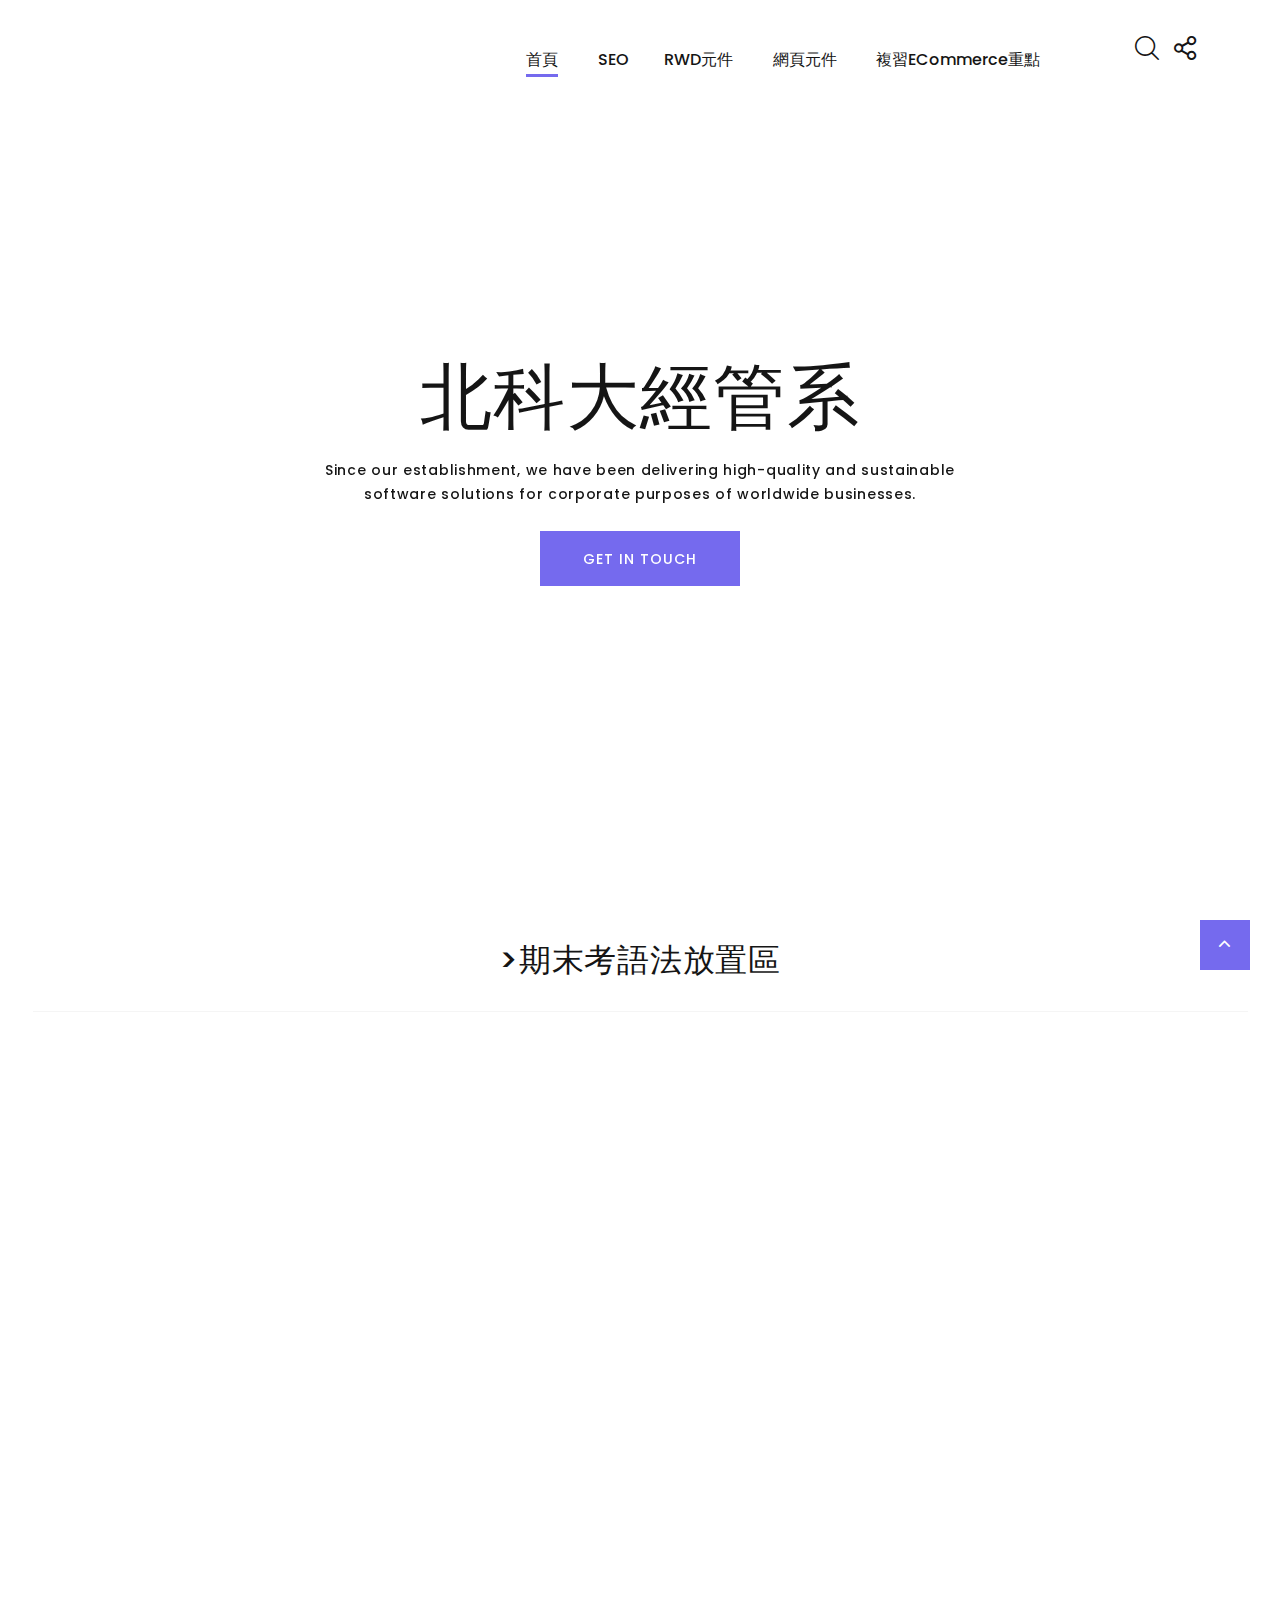
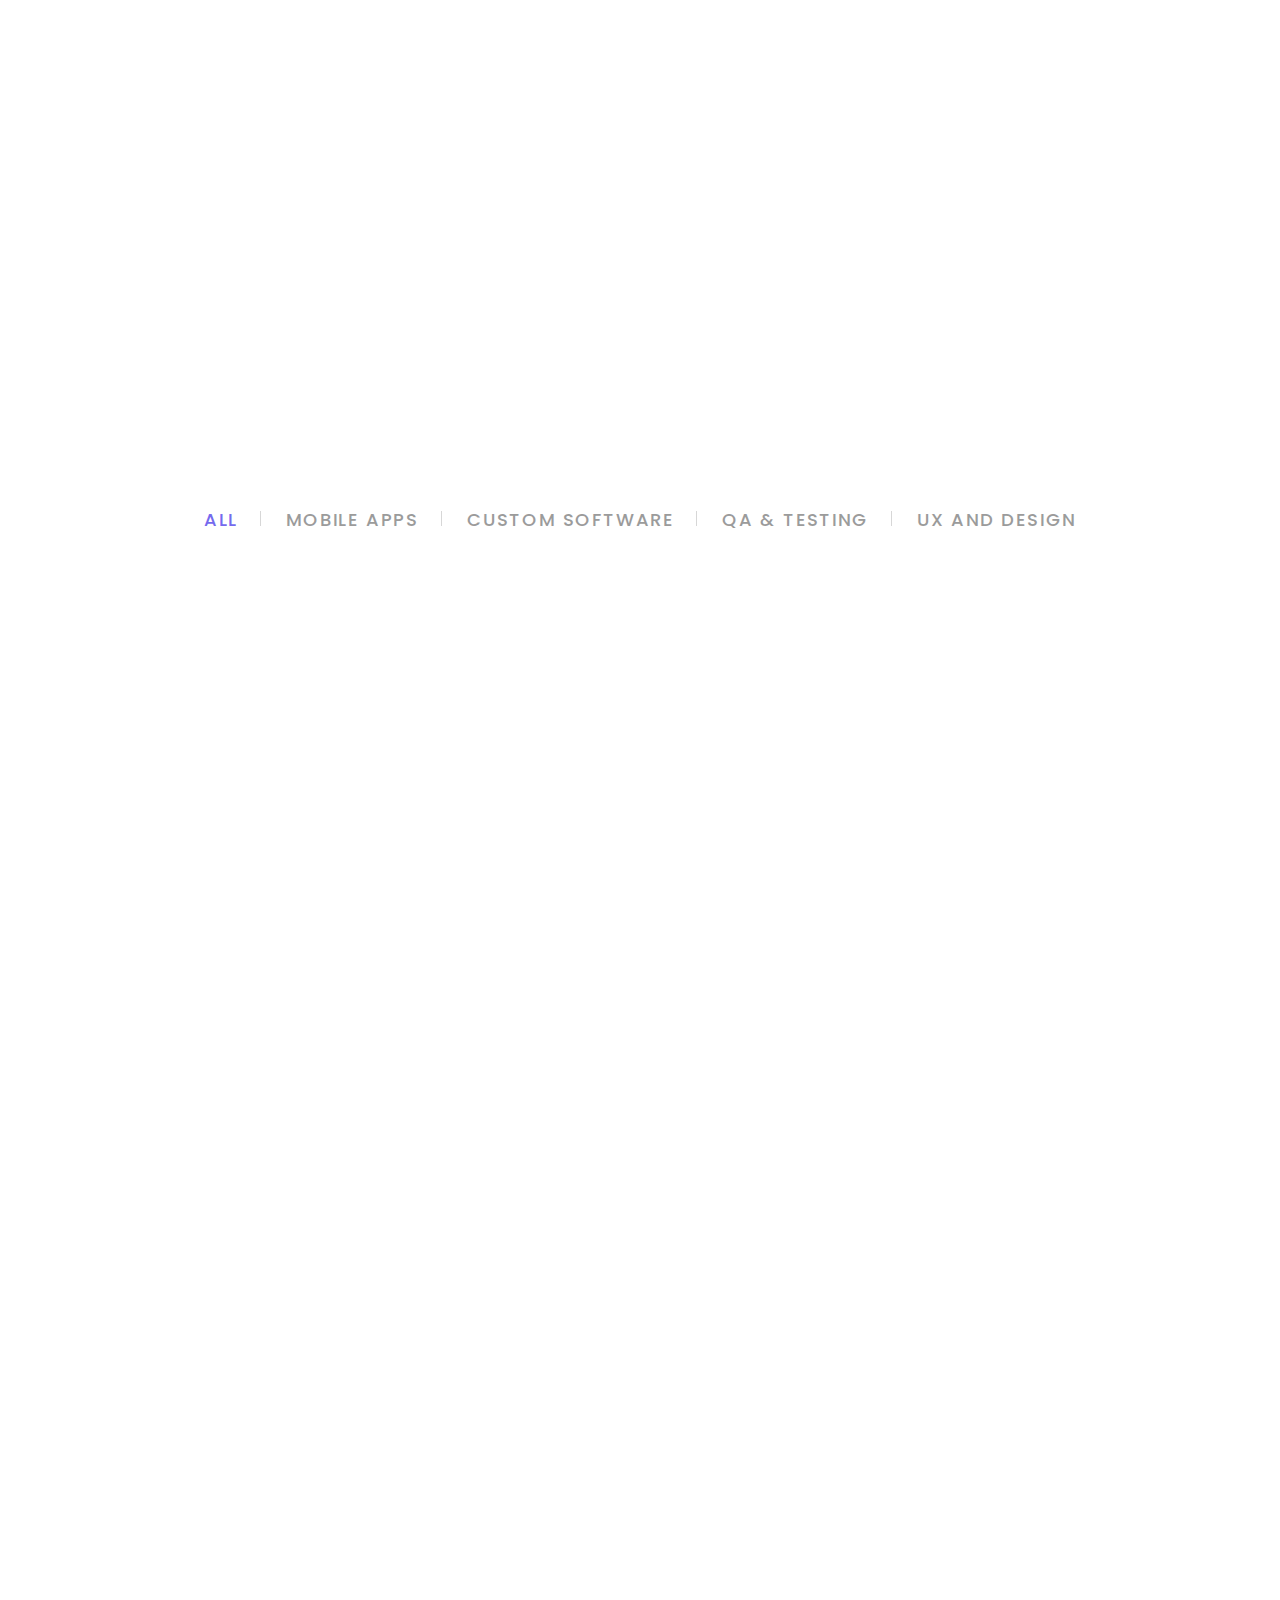
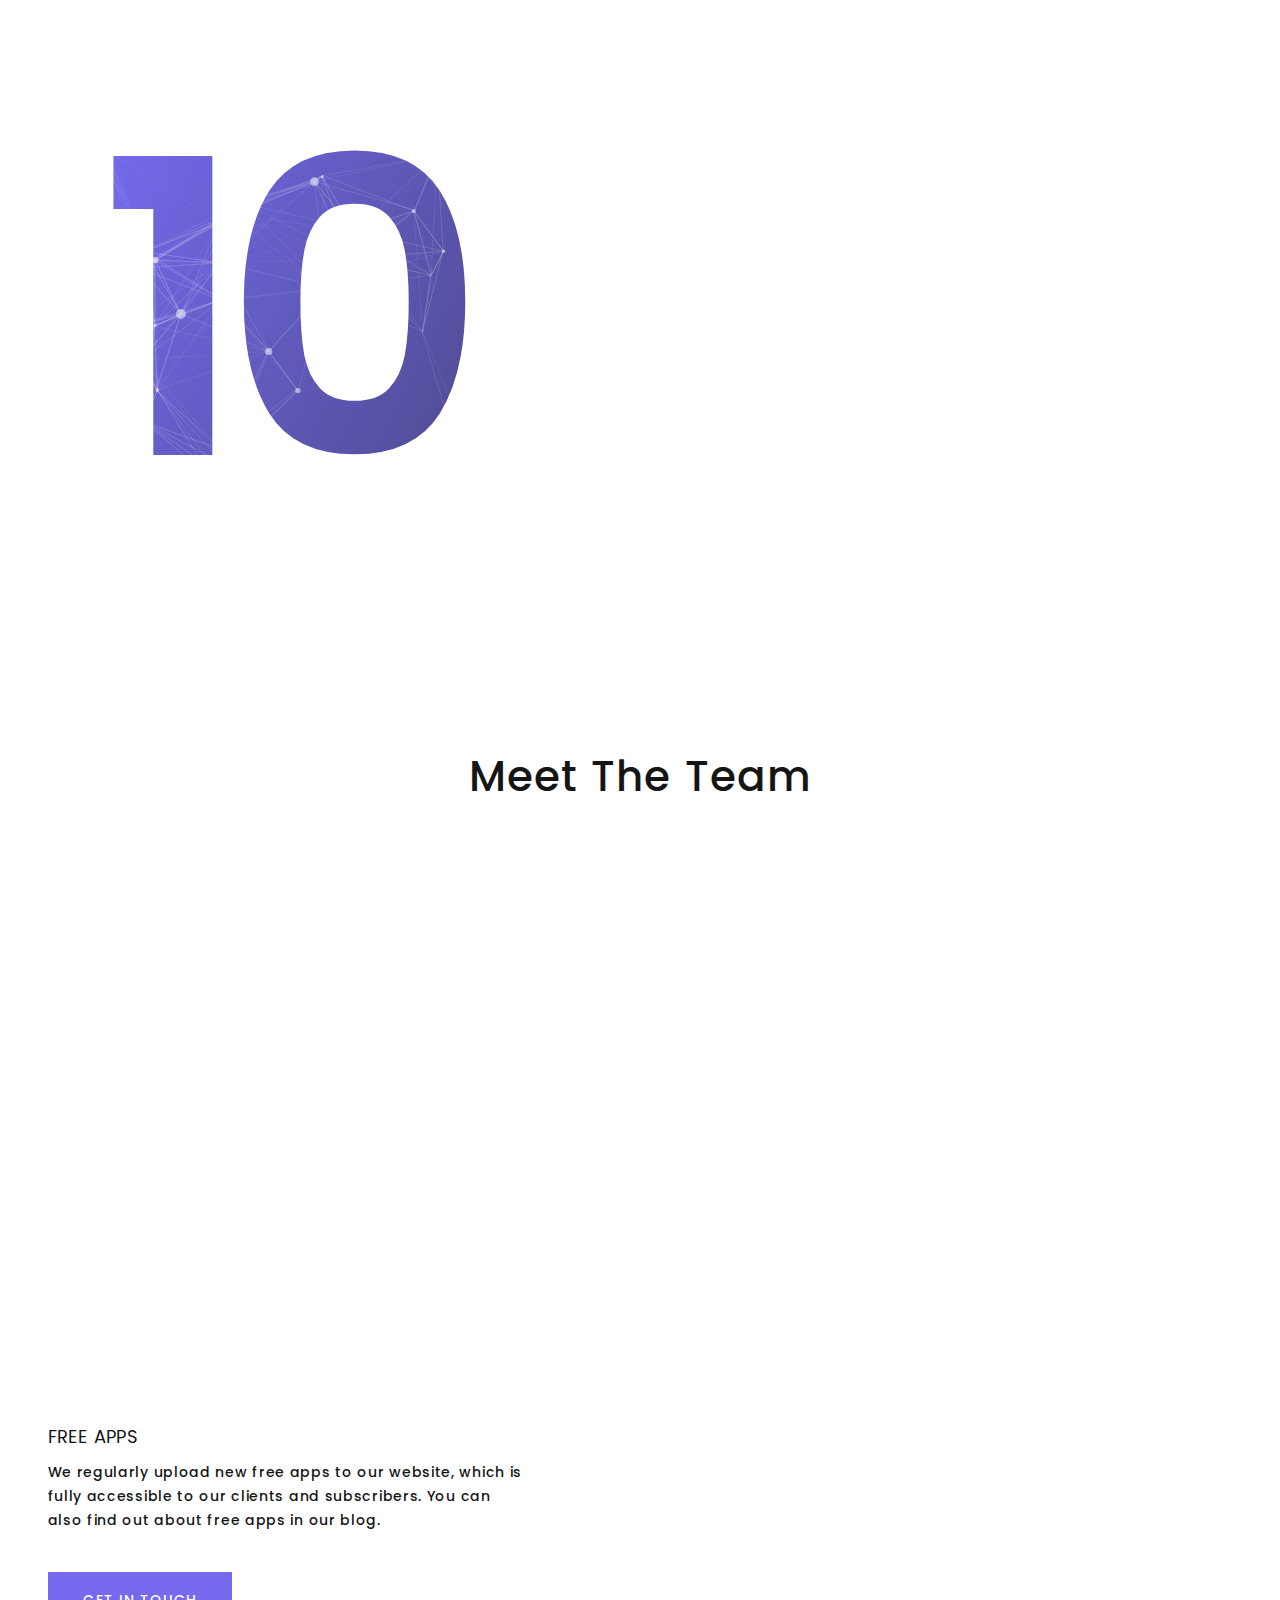
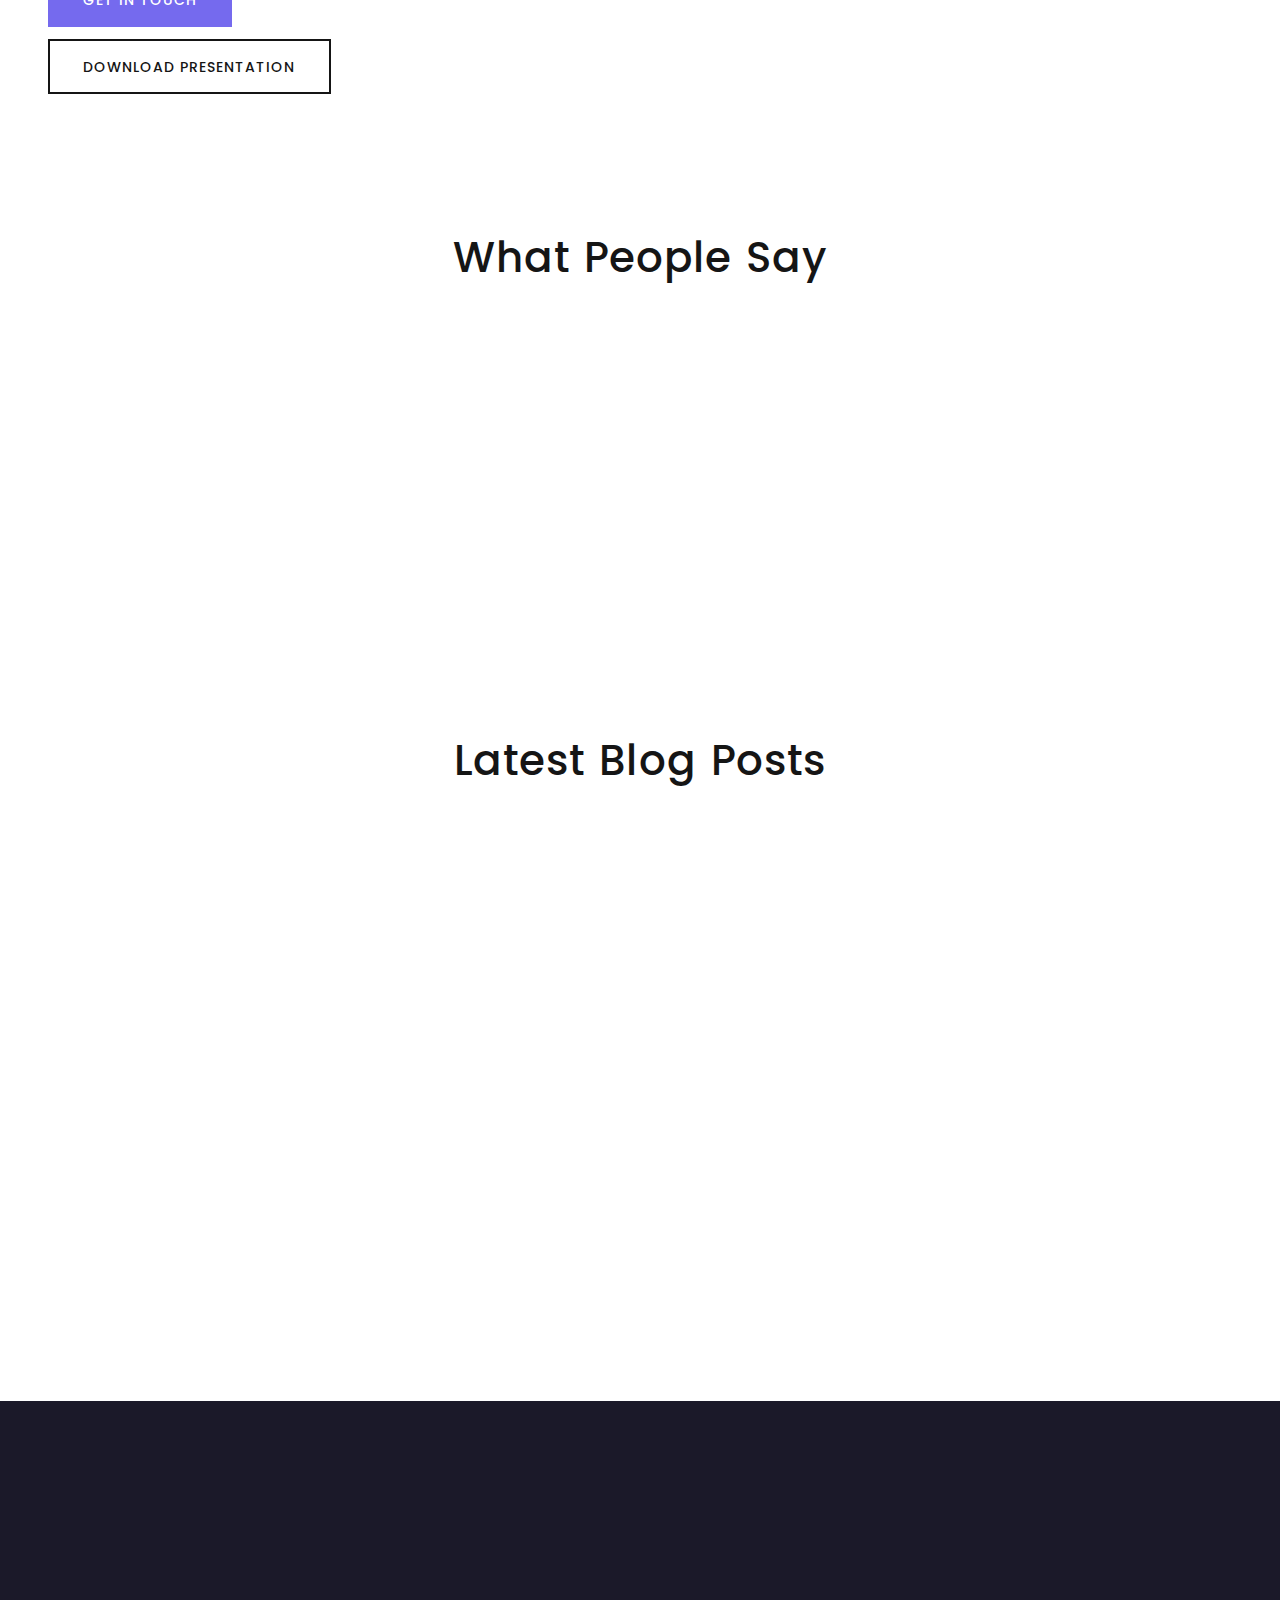
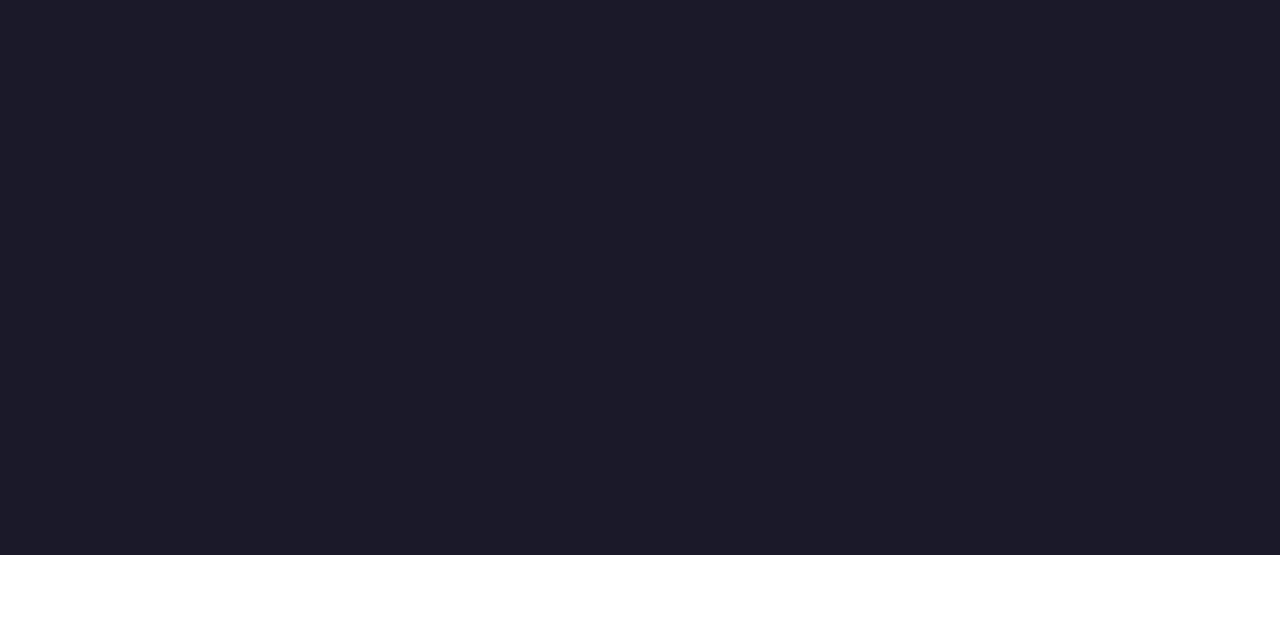
==== index.html @ 4b0f6bb1 "Add files via upload" ====
<!DOCTYPE html>
<html class="wide wow-animation" lang="en">
  <head>
    <title>111570015吳齊恩期末作業
    </title>
    <meta name="format-detection" content="telephone=no">
    <meta name="viewport" content="width=device-width, height=device-height, initial-scale=1.0, maximum-scale=1.0, user-scalable=0">
    <meta http-equiv="X-UA-Compatible" content="IE=edge">
    <meta charset="utf-8">
    <link rel="icon" href="images/favicon.ico" type="image/x-icon">
    <!-- Stylesheets-->
    <link rel="stylesheet" type="text/css" href="https://fonts.googleapis.com/css?family=Poppins:400,500,600%7CTeko:300,400,500%7CMaven+Pro:500">
    <link rel="stylesheet" href="css/bootstrap.css">
    <link rel="stylesheet" href="css/fonts.css">
    <link rel="stylesheet" href="css/style.css">
  </head>
  <body>
    <div class="preloader">
      <div class="preloader-body">
        <div class="cssload-container">
          <div class="cssload-speeding-wheel"></div>
        </div>
      </div>
    </div>
    <div class="page">
      <!-- Page Header-->
      <header class="section page-header">
        <!-- RD Navbar-->
        <div class="rd-navbar-wrap">
          <nav class="rd-navbar rd-navbar-classic" data-layout="rd-navbar-fixed" data-sm-layout="rd-navbar-fixed" data-md-layout="rd-navbar-fixed" data-md-device-layout="rd-navbar-fixed" data-lg-layout="rd-navbar-static" data-lg-device-layout="rd-navbar-fixed" data-xl-layout="rd-navbar-static" data-xl-device-layout="rd-navbar-static" data-xxl-layout="rd-navbar-static" data-xxl-device-layout="rd-navbar-static" data-lg-stick-up-offset="46px" data-xl-stick-up-offset="46px" data-xxl-stick-up-offset="46px" data-lg-stick-up="true" data-xl-stick-up="true" data-xxl-stick-up="true">
            <div class="rd-navbar-main-outer">
              <div class="rd-navbar-main">
                <!-- RD Navbar Panel-->
                <div class="rd-navbar-panel">
                  <!-- RD Navbar Toggle-->
                  <button class="rd-navbar-toggle" data-rd-navbar-toggle=".rd-navbar-nav-wrap"><span></span></button>
                  <!-- RD Navbar Brand-->
                  <div class="rd-navbar-brand"><a class="brand" href="index.html"><img src="images/logo-default-191x52.png" alt="" width="191" height="52"/></a></div>
                </div>
                <div class="rd-navbar-main-element">
                  <div class="rd-navbar-nav-wrap">
                    <!-- RD Navbar Search-->
                    <div class="rd-navbar-search">
                      <button class="rd-navbar-search-toggle" data-rd-navbar-toggle=".rd-navbar-search"><span></span></button>
                      <form class="rd-search" action="search-results.html" data-search-live="rd-search-results-live" method="GET">
                        <div class="form-wrap">
                          <label class="form-label" for="rd-navbar-search-form-input">Search...</label>
                          <input class="rd-navbar-search-form-input form-input" id="rd-navbar-search-form-input" type="text" name="s" autocomplete="off"/>
                          <div class="rd-search-results-live" id="rd-search-results-live"></div>
                        </div>
                        <button class="rd-search-form-submit fl-bigmug-line-search74" type="submit"></button>
                      </form>
                    </div>
                    <!-- RD Navbar Share-->
                    <div class="rd-navbar-share">
                      <div class="rd-navbar-share-icon fl-bigmug-line-share27" data-rd-navbar-toggle=".rd-navbar-share-list"></div>
                      <ul class="list-inline rd-navbar-share-list">
                        <li class="rd-navbar-share-list-item"><a class="icon fa fa-facebook" href="#"></a></li>
                        <li class="rd-navbar-share-list-item"><a class="icon fa fa-twitter" href="#"></a></li>
                        <li class="rd-navbar-share-list-item"><a class="icon fa fa-google-plus" href="#"></a></li>
                        <li class="rd-navbar-share-list-item"><a class="icon fa fa-instagram" href="#"></a></li>
                      </ul>
                    </div>
                    <!-- RD Navbar Nav-->
                    <ul class="rd-navbar-nav">
                      <li class="rd-nav-item active"><a class="rd-nav-link" href="index.html"></a>
                      </li>
                      <ul class="rd-navbar-nav">
                        <li class="rd-nav-item active"><a class="rd-nav-link" href="index.html">首頁</a>
                        </li>
                        <li class="rd-nav-item"><a class="rd-nav-link" href="a9.html">SEO</a>
                          <!-- RD Navbar Dropdown-->
                          <ul class="rd-menu rd-navbar-dropdown">
                            <li class="rd-dropdown-item"><a class="rd-dropdown-link" href="a1.html">第1題（原始文案）</a></li>
                            <li class="rd-dropdown-item"><a class="rd-dropdown-link" href="a2.html">第2題（關鍵字SEO）</a></li>
                           
                          </ul>
                          <li class="rd-nav-item"><a class="rd-nav-link" href="a10.html">RWD元件
                          </a>
                            <!-- RD Navbar Dropdown-->
                            <ul class="rd-menu rd-navbar-dropdown">
                              <li class="rd-dropdown-item"><a class="rd-dropdown-link" href="a3.html">第3題（Carousel圖片圖片輪流播放）</a></li>
                              <li class="rd-dropdown-item"><a class="rd-dropdown-link" href="a4.html">第4題（offcanvas畫布）</a></li>
                              
                            </ul>
                          </li>
                          <li class="rd-nav-item"><a class="rd-nav-link" href="a11.html">網頁元件</a>
                            <!-- RD Navbar Dropdown-->
                            <ul class="rd-menu rd-navbar-dropdown">
                              <li class="rd-dropdown-item"><a class="rd-dropdown-link" href="a5.html">第5題（單選複選）</a></li>
                              <li class="rd-dropdown-item"><a class="rd-dropdown-link" href="a6.html">第6題（下拉選單）</a></li>
                              <li class="rd-dropdown-item"><a class="rd-dropdown-link" href="a7.html">第7題（百萬抽獎）</a></li>
                         
                            </ul>
                          </li>
                          <li class="rd-nav-item"><a class="rd-nav-link" href="a8.html">複習ECommerce重點</a></li>
                            <!-- RD Navbar Dropdown-->
                         
                        <!-- RD Navbar Megamenu-->
                        <ul class="rd-menu rd-navbar-megamenu">
                          <li class="rd-megamenu-item">
                            <div>
                              <h5 class="rd-megamenu-title">Elements</h5>
                              <ul class="rd-megamenu-list">
                                <li class="rd-megamenu-list-item"><a class="rd-megamenu-list-link" href="typography.html">Typography</a></li>
                                <li class="rd-megamenu-list-item"><a class="rd-megamenu-list-link" href="icons-with-text.html">Icons with Text</a></li>
                                <li class="rd-megamenu-list-item"><a class="rd-megamenu-list-link" href="buttons.html">Buttons</a></li>
                                <li class="rd-megamenu-list-item"><a class="rd-megamenu-list-link" href="counters.html">Counters</a></li>
                                <li class="rd-megamenu-list-item"><a class="rd-megamenu-list-link" href="forms.html">Forms</a></li>
                                <li class="rd-megamenu-list-item"><a class="rd-megamenu-list-link" href="calls-to-action.html">Calls to Action</a></li>
                                <li class="rd-megamenu-list-item"><a class="rd-megamenu-list-link" href="progress-bars.html">Progress Bars</a></li>
                                <li class="rd-megamenu-list-item"><a class="rd-megamenu-list-link" href="tabs-and-accordions.html">Tabs and Accordions</a></li>
                                <li class="rd-megamenu-list-item"><a class="rd-megamenu-list-link" href="hover-effects.html">Hover Effects</a></li>
                                <li class="rd-megamenu-list-item"><a class="rd-megamenu-list-link" href="grid-system.html">Grid System</a></li>
                              </ul>
                            </div>
                          </li>
                          <li class="rd-megamenu-item">
                            <div>
                              <h5 class="rd-megamenu-title">Additional pages</h5>
                              <ul class="rd-megamenu-list">
                                <li class="rd-megamenu-list-item"><a class="rd-megamenu-list-link" href="services.html">Services</a></li>
                                <li class="rd-megamenu-list-item"><a class="rd-megamenu-list-link" href="services-2.html">Services 2</a></li>
                                <li class="rd-megamenu-list-item"><a class="rd-megamenu-list-link" href="single-service.html">Single Service</a></li>
                                <li class="rd-megamenu-list-item"><a class="rd-megamenu-list-link" href="our-team.html">Our Team</a></li>
                                <li class="rd-megamenu-list-item"><a class="rd-megamenu-list-link" href="testimonials.html">Testimonials</a></li>
                                <li class="rd-megamenu-list-item"><a class="rd-megamenu-list-link" href="404-page.html">404 Page</a></li>
                                <li class="rd-megamenu-list-item"><a class="rd-megamenu-list-link" href="503-page.html">503 Page</a></li>
                                <li class="rd-megamenu-list-item"><a class="rd-megamenu-list-link" href="pricing.html">Pricing</a></li>
                                <li class="rd-megamenu-list-item"><a class="rd-megamenu-list-link" href="coming-soon.html">Coming Soon</a></li>
                                <li class="rd-megamenu-list-item"><a class="rd-megamenu-list-link" href="contact-us-2.html">Contact Us 2</a></li>
                                <li class="rd-megamenu-list-item"><a class="rd-megamenu-list-link" href="faq.html">FAQ</a></li>
                                <li class="rd-megamenu-list-item"><a class="rd-megamenu-list-link" href="search-results.html">Search results</a></li>
                              </ul>
                            </div>
                          </li>
                          <li class="rd-megamenu-item rd-megamenu-carousel">
                            <div>
                              <h5 class="rd-megamenu-title">Recent projects</h5>
                              <!-- Owl Carousel-->
                              <div class="owl-carousel owl-navbar" data-items="1" data-xl-items="2" data-xxl-items="3" data-margin="16" data-dots="true" data-autoplay="false" data-loop="false">
                                <!-- Thumbnail Classic-->
                                <article class="thumbnail thumbnail-mary thumbnail-xxs">
                                  <div class="thumbnail-mary-figure"><img src="images/navbar-1-272x288.jpg" alt="" width="272" height="288"/>
                                  </div>
                                  <div class="thumbnail-mary-caption"><a class="icon fl-bigmug-line-zoom60" href="images/grid-gallery-1-1200x800-original.jpg" data-lightgallery="item"><img src="images/navbar-1-272x288.jpg" alt="" width="272" height="288"/></a>
                                    <h6 class="thumbnail-mary-title"><a href="#">Project #1</a></h6>
                                  </div>
                                </article>
                                <!-- Thumbnail Classic-->
                                <article class="thumbnail thumbnail-mary thumbnail-xxs">
                                  <div class="thumbnail-mary-figure"><img src="images/navbar-2-272x288.jpg" alt="" width="272" height="288"/>
                                  </div>
                                  <div class="thumbnail-mary-caption"><a class="icon fl-bigmug-line-zoom60" href="images/grid-gallery-2-1200x800-original.jpg" data-lightgallery="item"><img src="images/navbar-2-272x288.jpg" alt="" width="272" height="288"/></a>
                                    <h6 class="thumbnail-mary-title"><a href="#">Project #2</a></h6>
                                  </div>
                                </article>
                                <!-- Thumbnail Classic-->
                                <article class="thumbnail thumbnail-mary thumbnail-xxs">
                                  <div class="thumbnail-mary-figure"><img src="images/navbar-3-272x288.jpg" alt="" width="272" height="288"/>
                                  </div>
                                  <div class="thumbnail-mary-caption"><a class="icon fl-bigmug-line-zoom60" href="images/grid-gallery-4-1200x800-original.jpg" data-lightgallery="item"><img src="images/navbar-3-272x288.jpg" alt="" width="272" height="288"/></a>
                                    <h6 class="thumbnail-mary-title"><a href="#">Project #3</a></h6>
                                  </div>
                                </article>
                                <!-- Thumbnail Classic-->
                                <article class="thumbnail thumbnail-mary thumbnail-xxs">
                                  <div class="thumbnail-mary-figure"><img src="images/navbar-4-272x288.jpg" alt="" width="272" height="288"/>
                                  </div>
                                  <div class="thumbnail-mary-caption"><a class="icon fl-bigmug-line-zoom60" href="images/grid-gallery-3-1200x800-original.jpg" data-lightgallery="item"><img src="images/navbar-4-272x288.jpg" alt="" width="272" height="288"/></a>
                                    <h6 class="thumbnail-mary-title"><a href="#">Project #4</a></h6>
                                  </div>
                                </article>
                                <!-- Thumbnail Classic-->
                                <article class="thumbnail thumbnail-mary thumbnail-xxs">
                                  <div class="thumbnail-mary-figure"><img src="images/navbar-5-272x288.jpg" alt="" width="272" height="288"/>
                                  </div>
                                  <div class="thumbnail-mary-caption"><a class="icon fl-bigmug-line-zoom60" href="images/grid-gallery-5-1200x800-original.jpg" data-lightgallery="item"><img src="images/navbar-5-272x288.jpg" alt="" width="272" height="288"/></a>
                                    <h6 class="thumbnail-mary-title"><a href="#">Project #5</a></h6>
                                  </div>
                                </article>
                                <!-- Thumbnail Classic-->
                                <article class="thumbnail thumbnail-mary thumbnail-xxs">
                                  <div class="thumbnail-mary-figure"><img src="images/navbar-6-272x288.jpg" alt="" width="272" height="288"/>
                                  </div>
                                  <div class="thumbnail-mary-caption"><a class="icon fl-bigmug-line-zoom60" href="images/grid-gallery-6-1200x800-original.jpg" data-lightgallery="item"><img src="images/navbar-6-272x288.jpg" alt="" width="272" height="288"/></a>
                                    <h6 class="thumbnail-mary-title"><a href="#">Project #6</a></h6>
                                  </div>
                                </article>
                              </div>
                            </div>
                          </li>
                        </ul>
                      </li>
                    </ul>
                  </div>
                </div>
              </div>
            </div>
          </nav>
        </div>
      </header>
      <!-- Swiper-->
      <section class="section swiper-container swiper-slider swiper-slider-classic" data-loop="true" data-swiper='{"loop":true,"autoplay":{"delay":5000},"effect":"slide","simulateTouch":true,"direction":"vertical","nav":false}'>
        <div class="swiper-wrapper text-center">
          <div class="swiper-slide" data-slide-bg="images/slider-1-slide-1-1770x742.jpg">
            <div class="swiper-slide-caption section-md">
              <div class="container">
                <h1 data-caption-animate="fadeInLeft" data-caption-delay="0">北科大經管系</h1>
                <p class="text-width-large" data-caption-animate="fadeInRight" data-caption-delay="100">Since our establishment, we have been delivering high-quality and sustainable software solutions for corporate purposes of worldwide businesses.</p><a class="button button-primary button-ujarak" href="#" target="_blank" data-caption-animate="fadeInUp" data-caption-delay="200">Get in touch</a>
              </div>
            </div>
          </div>
          <div class="swiper-slide" data-slide-bg="images/slider-1-slide-2-1770x742.jpg">
            <div class="swiper-slide-caption section-md">
              <div class="container">
                <h1 data-caption-animate="fadeInLeft" data-caption-delay="0">電子商務期末考</h1>
                <p class="text-width-large" data-caption-animate="fadeInRight" data-caption-delay="100">We are a team of qualified software developers, aimed at creating unique and powerful tools for your business & everyday life.</p><a class="button button-primary button-ujarak" href="#" target="_blank" data-caption-animate="fadeInUp" data-caption-delay="200">Get in touch</a>
              </div>
            </div>
          </div>
          <div class="swiper-slide" data-slide-bg="images/slider-1-slide-3-1770x742.jpg">
            <div class="swiper-slide-caption section-md">
              <div class="container">
                <h1 data-caption-animate="fadeInLeft" data-caption-delay="0">SEO實作，RWD實作</h1>
                <p class="text-width-large" data-caption-animate="fadeInRight" data-caption-delay="100">The software solutions developed by our company have been numerously awarded for usability and innovative features.</p><a class="button button-primary button-ujarak" href="#" target="_blank" data-caption-animate="fadeInUp" data-caption-delay="200">Get in touch</a>
              </div>
            </div>
          </div>
        </div>
        <!-- Swiper Pagination-->
        <div class="swiper-pagination__module">
          <div class="swiper-pagination__fraction"><span class="swiper-pagination__fraction-index">00</span><span class="swiper-pagination__fraction-divider">/</span><span class="swiper-pagination__fraction-count">00</span></div>
          <div class="swiper-pagination__divider"></div>
          <div class="swiper-pagination"></div>
        </div>
      </section>

          <!-- 期末考放置語法區-->
    <section class="section section-sm section-first bg-default text-center">
      <div class="container">
        <div class="row row-30 justify-content-center">
          <h3>>期末考語法放置區</h3>
          <hr>
          <h4>



          </h4>
        </div>
      </div>
    </section>

      <!-- See all services-->
      <section class="section section-sm section-first bg-default text-center">
        <div class="container">
          <div class="row row-30 justify-content-center">
            <div class="col-md-7 col-lg-5 col-xl-6 text-lg-start wow fadeInUp"><img src="images/index-1-415x592.jpg" alt="" width="415" height="592"/>
            </div>
            <div class="col-lg-7 col-xl-6">
              <div class="row row-30">
                <div class="col-sm-6 wow fadeInRight">
                  <article class="box-icon-modern box-icon-modern-custom">
                    <div>
                      <h3 class="box-icon-modern-big-title">See all services</h3>
                      <div class="box-icon-modern-decor"></div><a class="button button-primary button-ujarak" href="services.html">All services</a>
                    </div>
                  </article>
                </div>
                <div class="col-sm-6 wow fadeInRight" data-wow-delay=".1s">
                  <article class="box-icon-modern box-icon-modern-2">
                    <div class="box-icon-modern-icon linearicons-phone-in-out"></div>
                    <h5 class="box-icon-modern-title"><a href="single-service.html">CORPORATE SOLUTIONS</a></h5>
                    <div class="box-icon-modern-decor"></div>
                    <p class="box-icon-modern-text">Need specific software for your company? We are ready to develop it!</p>
                  </article>
                </div>
                <div class="col-sm-6 wow fadeInRight" data-wow-delay=".2s">
                  <article class="box-icon-modern box-icon-modern-2">
                    <div class="box-icon-modern-icon linearicons-headset"></div>
                    <h5 class="box-icon-modern-title"><a href="single-service.html">CALL CENTER SOLUTIONS</a></h5>
                    <div class="box-icon-modern-decor"></div>
                    <p class="box-icon-modern-text">Our experts provide custom products of any complexity for call centers.</p>
                  </article>
                </div>
                <div class="col-sm-6 wow fadeInRight" data-wow-delay=".3s">
                  <article class="box-icon-modern box-icon-modern-2">
                    <div class="box-icon-modern-icon linearicons-outbox"></div>
                    <h5 class="box-icon-modern-title"><a href="single-service.html">CLOUD DEVELOPMENT</a></h5>
                    <div class="box-icon-modern-decor"></div>
                    <p class="box-icon-modern-text">We can also offer you reliable cloud development solutions.</p>
                  </article>
                </div>
              </div>
            </div>
          </div>
        </div>
      </section>

      <!-- Latest Projects-->
      <section class="section section-sm section-fluid bg-default text-center">
        <div class="container-fluid isotope-wrap">
          <h2 class="wow fadeInLeft">Latest Projects</h2>
          <p class="quote-jean wow fadeInRight" data-wow-delay=".1s">In our portfolio, you can browse the latest products developed for our clients for different corporate purposes. Our qualified team of interface designers and software developers is always ready to create something unique for you.</p>
          <div class="isotope-filters isotope-filters-horizontal">
            <button class="isotope-filters-toggle button button-md button-icon button-icon-right button-default-outline button-wapasha" data-custom-toggle="#isotope-3" data-custom-toggle-hide-on-blur="true" data-custom-toggle-disable-on-blur="true"><span class="icon fa fa-caret-down"></span>Filter</button>
            <ul class="isotope-filters-list" id="isotope-3">
              <li><a class="active" href="#" data-isotope-filter="*" data-isotope-group="gallery">All</a></li>
              <li><a href="#" data-isotope-filter="Type 1" data-isotope-group="gallery">mobile Apps</a></li>
              <li><a href="#" data-isotope-filter="Type 2" data-isotope-group="gallery">Custom Software</a></li>
              <li><a href="#" data-isotope-filter="Type 3" data-isotope-group="gallery">QA & Testing</a></li>
              <li><a href="#" data-isotope-filter="Type 4" data-isotope-group="gallery">UX and Design</a></li>
            </ul>
          </div>
          <div class="row row-30 isotope" data-isotope-layout="fitRows" data-isotope-group="gallery" data-lightgallery="group">
            <div class="col-sm-6 col-lg-4 col-xxl-3 isotope-item wow fadeInLeft" data-filter="Type 3">
              <!-- Thumbnail Classic-->
              <article class="thumbnail thumbnail-classic thumbnail-md">
                <div class="thumbnail-classic-figure"><img src="images/fullwidth-gallery-1-420x350.jpg" alt="" width="420" height="350"/>
                </div>
                <div class="thumbnail-classic-caption">
                  <div class="thumbnail-classic-title-wrap"><a class="icon fl-bigmug-line-zoom60" href="images/grid-gallery-1-1200x800-original.jpg" data-lightgallery="item"><img src="images/fullwidth-gallery-1-420x350.jpg" alt="" width="420" height="350"/></a>
                    <h5 class="thumbnail-classic-title"><a href="#">FinStep</a></h5>
                  </div>
                  <p class="thumbnail-classic-text">We work hard on every app to deliver top-notch features with great UI that you won’t find anywhere else.</p>
                </div>
              </article>
            </div>
            <div class="col-sm-6 col-lg-4 col-xxl-3 isotope-item wow fadeInLeft" data-filter="Type 1" data-wow-delay=".1s">
              <!-- Thumbnail Classic-->
              <article class="thumbnail thumbnail-classic thumbnail-md">
                <div class="thumbnail-classic-figure"><img src="images/fullwidth-gallery-2-420x350.jpg" alt="" width="420" height="350"/>
                </div>
                <div class="thumbnail-classic-caption">
                  <div class="thumbnail-classic-title-wrap"><a class="icon fl-bigmug-line-zoom60" href="images/grid-gallery-2-1200x800-original.jpg" data-lightgallery="item"><img src="images/fullwidth-gallery-2-420x350.jpg" alt="" width="420" height="350"/></a>
                    <h5 class="thumbnail-classic-title"><a href="#">Mobile Finance</a></h5>
                  </div>
                  <p class="thumbnail-classic-text">We work hard on every app to deliver top-notch features with great UI that you won’t find anywhere else.</p>
                </div>
              </article>
            </div>
            <div class="col-sm-6 col-lg-4 col-xxl-3 isotope-item wow fadeInLeft" data-filter="Type 2" data-wow-delay=".2s">
              <!-- Thumbnail Classic-->
              <article class="thumbnail thumbnail-classic thumbnail-md">
                <div class="thumbnail-classic-figure"><img src="images/fullwidth-gallery-3-420x350.jpg" alt="" width="420" height="350"/>
                </div>
                <div class="thumbnail-classic-caption">
                  <div class="thumbnail-classic-title-wrap"><a class="icon fl-bigmug-line-zoom60" href="images/grid-gallery-3-1200x800-original.jpg" data-lightgallery="item"><img src="images/fullwidth-gallery-3-420x350.jpg" alt="" width="420" height="350"/></a>
                    <h5 class="thumbnail-classic-title"><a href="#">Q-Manage</a></h5>
                  </div>
                  <p class="thumbnail-classic-text">We work hard on every app to deliver top-notch features with great UI that you won’t find anywhere else.</p>
                </div>
              </article>
            </div>
            <div class="col-sm-6 col-lg-4 col-xxl-3 isotope-item wow fadeInLeft" data-filter="Type 3" data-wow-delay=".3s">
              <!-- Thumbnail Classic-->
              <article class="thumbnail thumbnail-classic thumbnail-md">
                <div class="thumbnail-classic-figure"><img src="images/fullwidth-gallery-4-420x350.jpg" alt="" width="420" height="350"/>
                </div>
                <div class="thumbnail-classic-caption">
                  <div class="thumbnail-classic-title-wrap"><a class="icon fl-bigmug-line-zoom60" href="images/grid-gallery-4-1200x800-original.jpg" data-lightgallery="item"><img src="images/fullwidth-gallery-4-420x350.jpg" alt="" width="420" height="350"/></a>
                    <h5 class="thumbnail-classic-title"><a href="#">WeatherCast</a></h5>
                  </div>
                  <p class="thumbnail-classic-text">We work hard on every app to deliver top-notch features with great UI that you won’t find anywhere else.</p>
                </div>
              </article>
            </div>
            <div class="col-sm-6 col-lg-4 col-xxl-3 isotope-item wow fadeInRight" data-filter="Type 4">
              <!-- Thumbnail Classic-->
              <article class="thumbnail thumbnail-classic thumbnail-md">
                <div class="thumbnail-classic-figure"><img src="images/fullwidth-gallery-5-420x350.jpg" alt="" width="420" height="350"/>
                </div>
                <div class="thumbnail-classic-caption">
                  <div class="thumbnail-classic-title-wrap"><a class="icon fl-bigmug-line-zoom60" href="images/grid-gallery-5-1200x800-original.jpg" data-lightgallery="item"><img src="images/fullwidth-gallery-5-420x350.jpg" alt="" width="420" height="350"/></a>
                    <h5 class="thumbnail-classic-title"><a href="#">Home Calendar</a></h5>
                  </div>
                  <p class="thumbnail-classic-text">We work hard on every app to deliver top-notch features with great UI that you won’t find anywhere else.</p>
                </div>
              </article>
            </div>
            <div class="col-sm-6 col-lg-4 col-xxl-3 isotope-item wow fadeInRight" data-filter="Type 1" data-wow-delay=".1s">
              <!-- Thumbnail Classic-->
              <article class="thumbnail thumbnail-classic thumbnail-md">
                <div class="thumbnail-classic-figure"><img src="images/fullwidth-gallery-6-420x350.jpg" alt="" width="420" height="350"/>
                </div>
                <div class="thumbnail-classic-caption">
                  <div class="thumbnail-classic-title-wrap"><a class="icon fl-bigmug-line-zoom60" href="images/grid-gallery-6-1200x800-original.jpg" data-lightgallery="item"><img src="images/fullwidth-gallery-6-420x350.jpg" alt="" width="420" height="350"/></a>
                    <h5 class="thumbnail-classic-title"><a href="#">MPlanner</a></h5>
                  </div>
                  <p class="thumbnail-classic-text">We work hard on every app to deliver top-notch features with great UI that you won’t find anywhere else.</p>
                </div>
              </article>
            </div>
            <div class="col-sm-6 col-lg-4 col-xxl-3 isotope-item wow fadeInRight" data-filter="Type 2" data-wow-delay=".2s">
              <!-- Thumbnail Classic-->
              <article class="thumbnail thumbnail-classic thumbnail-md">
                <div class="thumbnail-classic-figure"><img src="images/fullwidth-gallery-7-420x350.jpg" alt="" width="420" height="350"/>
                </div>
                <div class="thumbnail-classic-caption">
                  <div class="thumbnail-classic-title-wrap"><a class="icon fl-bigmug-line-zoom60" href="images/grid-gallery-7-1200x800-original.jpg" data-lightgallery="item"><img src="images/fullwidth-gallery-7-420x350.jpg" alt="" width="420" height="350"/></a>
                    <h5 class="thumbnail-classic-title"><a href="#">Alice Messenger</a></h5>
                  </div>
                  <p class="thumbnail-classic-text">We work hard on every app to deliver top-notch features with great UI that you won’t find anywhere else.</p>
                </div>
              </article>
            </div>
            <div class="col-sm-6 col-lg-4 col-xxl-3 isotope-item wow fadeInRight" data-filter="Type 3" data-wow-delay=".3s">
              <!-- Thumbnail Classic-->
              <article class="thumbnail thumbnail-classic thumbnail-md">
                <div class="thumbnail-classic-figure"><img src="images/fullwidth-gallery-8-420x350.jpg" alt="" width="420" height="350"/>
                </div>
                <div class="thumbnail-classic-caption">
                  <div class="thumbnail-classic-title-wrap"><a class="icon fl-bigmug-line-zoom60" href="images/grid-gallery-8-1200x800-original.jpg" data-lightgallery="item"><img src="images/fullwidth-gallery-8-420x350.jpg" alt="" width="420" height="350"/></a>
                    <h5 class="thumbnail-classic-title"><a href="#">WiseMoney</a></h5>
                  </div>
                  <p class="thumbnail-classic-text">We work hard on every app to deliver top-notch features with great UI that you won’t find anywhere else.</p>
                </div>
              </article>
            </div>
          </div>
        </div>
      </section>

      <!-- Years of experience-->
      <section class="section section-sm bg-default">
        <div class="container">
          <div class="row row-30 row-xl-24 justify-content-center align-items-center align-items-lg-start text-start">
            <div class="col-md-6 col-lg-5 col-xl-5 text-center"><a class="text-img" href="about-us.html">
                <div id="particles-js"></div><span class="counter">10</span></a></div>
            <div class="col-sm-8 col-md-6 col-lg-5 col-xl-3">
              <div class="text-width-extra-small offset-top-lg-24 wow fadeInUp">
                <h3 class="title-decoration-lines-left">Years of Experience</h3>
                <p class="text-gray-500">DreamSoft is a team of highly experienced app designers and developers creating unique software for you.</p><a class="button button-secondary button-pipaluk" href="#" target="_blank">Get in touch</a>
              </div>
            </div>
            <div class="col-sm-10 col-md-8 col-lg-6 col-xl-4 wow fadeInRight" data-wow-delay=".1s">
              <div class="row justify-content-center border-2-column offset-top-xl-26">
                <div class="col-9 col-sm-6">
                  <div class="counter-amy">
                    <div class="counter-amy-number"><span class="counter">2</span><span class="symbol">k</span>
                    </div>
                    <h6 class="counter-amy-title">apps developed</h6>
                  </div>
                </div>
                <div class="col-9 col-sm-6">
                  <div class="counter-amy">
                    <div class="counter-amy-number"><span class="counter">40</span>
                    </div>
                    <h6 class="counter-amy-title">Consultants</h6>
                  </div>
                </div>
                <div class="col-9 col-sm-6">
                  <div class="counter-amy">
                    <div class="counter-amy-number"><span class="counter">12</span>
                    </div>
                    <h6 class="counter-amy-title">Awards won</h6>
                  </div>
                </div>
                <div class="col-9 col-sm-6">
                  <div class="counter-amy">
                    <div class="counter-amy-number"><span class="counter">160</span>
                    </div>
                    <h6 class="counter-amy-title">Employees</h6>
                  </div>
                </div>
              </div>
            </div>
            <div class="col-lg-6 col-xl-12 align-self-center">
              <div class="row row-30 justify-content-center">
                <div class="col-sm-6 col-md-5 col-lg-6 col-xl-3 wow fadeInLeft"><a class="clients-classic" href="#"><img src="images/clients-9-270x117.png" alt="" width="270" height="117"/></a></div>
                <div class="col-sm-6 col-md-5 col-lg-6 col-xl-3 wow fadeInLeft" data-wow-delay=".1s"><a class="clients-classic" href="#"><img src="images/clients-10-270x117.png" alt="" width="270" height="117"/></a></div>
                <div class="col-sm-6 col-md-5 col-lg-6 col-xl-3 wow fadeInLeft" data-wow-delay=".2s"><a class="clients-classic" href="#"><img src="images/clients-3-270x117.png" alt="" width="270" height="117"/></a></div>
                <div class="col-sm-6 col-md-5 col-lg-6 col-xl-3 wow fadeInLeft" data-wow-delay=".3s"><a class="clients-classic" href="#"><img src="images/clients-11-270x117.png" alt="" width="270" height="117"/></a></div>
              </div>
            </div>
          </div>
        </div>
      </section>

      <!-- Years of experience-->
      <section class="section section-sm section-fluid bg-default">
        <div class="container-fluid">
          <h2>Meet The Team</h2>
          <div class="row row-sm row-30 justify-content-center">
            <div class="col-md-6 col-lg-5 col-xl-3 wow fadeInRight">
              <!-- Team Classic-->
              <article class="team-classic team-classic-lg"><a class="team-classic-figure" href="#"><img src="images/team-11-420x424.jpg" alt="" width="420" height="424"/></a>
                <div class="team-classic-caption">
                  <h4 class="team-classic-name"><a href="#">Ryan Wilson</a></h4>
                  <p class="team-classic-status">Director of Production</p>
                </div>
              </article>
            </div>
            <div class="col-md-6 col-lg-5 col-xl-3 wow fadeInRight" data-wow-delay=".1s">
              <!-- Team Classic-->
              <article class="team-classic team-classic-lg"><a class="team-classic-figure" href="#"><img src="images/team-12-420x424.jpg" alt="" width="420" height="424"/></a>
                <div class="team-classic-caption">
                  <h4 class="team-classic-name"><a href="#">Jill Peterson</a></h4>
                  <p class="team-classic-status">UI Designer</p>
                </div>
              </article>
            </div>
            <div class="col-md-6 col-lg-5 col-xl-3 wow fadeInRight" data-wow-delay=".2s">
              <!-- Team Classic-->
              <article class="team-classic team-classic-lg"><a class="team-classic-figure" href="#"><img src="images/team-13-420x424.jpg" alt="" width="420" height="424"/></a>
                <div class="team-classic-caption">
                  <h4 class="team-classic-name"><a href="#">Sam Robinson</a></h4>
                  <p class="team-classic-status">Senior Developer</p>
                </div>
              </article>
            </div>
            <div class="col-md-6 col-lg-5 col-xl-3 wow fadeInRight" data-wow-delay=".3s">
              <!-- Team Classic-->
              <article class="team-classic team-classic-lg"><a class="team-classic-figure" href="#"><img src="images/team-14-420x424.jpg" alt="" width="420" height="424"/></a>
                <div class="team-classic-caption">
                  <h4 class="team-classic-name"><a href="#">Mary Lee</a></h4>
                  <p class="team-classic-status">Software Developer</p>
                </div>
              </article>
            </div>
          </div>
        </div>
      </section>

      <!-- You dream — we embody-->
      <section class="section section-sm bg-default text-md-start">
        <div class="container">
          <div class="row row-50 align-items-center justify-content-center justify-content-xl-between">
            <div class="col-lg-6 col-xl-5 wow fadeInLeft">
              <h2>Get More With Us</h2>
              <!-- Bootstrap tabs-->
              <div class="tabs-custom tabs-horizontal tabs-line tabs-line-big text-center text-md-start" id="tabs-6">
                <!-- Nav tabs-->
                <ul class="nav nav-tabs">
                  <li class="item" role="presentation"><a class="nav-link nav-link-big active" href="#tabs-6-1" data-bs-toggle="tab">01</a></li>
                  <li class="item" role="presentation"><a class="nav-link nav-link-big" href="#tabs-6-2" data-bs-toggle="tab">02</a></li>
                  <li class="item" role="presentation"><a class="nav-link nav-link-big" href="#tabs-6-3" data-bs-toggle="tab">03</a></li>
                  <li class="item" role="presentation"><a class="nav-link nav-link-big" href="#tabs-6-4" data-bs-toggle="tab">04</a></li>
                </ul>
                <!-- Tab panes-->
                <div class="tab-content">
                  <div class="tab-pane fade show active" id="tabs-6-1">
                    <h5 class="fw-normal">FREE APPS</h5>
                    <p>We regularly upload new free apps to our website, which is fully accessible to our clients and subscribers. You can also find out about free apps in our blog.</p>
                    <div class="group-sm group-middle"><a class="button button-secondary button-pipaluk" href="#" target="_blank">Get in touch</a><a class="button button-default-outline button-wapasha" href="#">Download presentation</a></div>
                  </div>
                  <div class="tab-pane fade" id="tabs-6-2">
                    <h5 class="fw-normal">GET SOCIAL</h5>
                    <p>Every app we develop has built-in social support that allows you to stay connected to your accounts on Facebook, Instagram, Twitter and other networks.</p>
                    <div class="group-sm group-middle"><a class="button button-secondary button-pipaluk" href="#" target="_blank">Get in touch</a><a class="button button-default-outline button-wapasha" href="#">Download presentation</a></div>
                  </div>
                  <div class="tab-pane fade" id="tabs-6-3">
                    <h5 class="fw-normal">CUSTOMER SERVICE</h5>
                    <p>Every customer of DreamSoft can get access to our friendly and qualified 24/7 support via chat or phone. Feel free to ask us any questions!</p>
                    <div class="group-sm group-middle"><a class="button button-secondary button-pipaluk" href="#" target="_blank">Get in touch</a><a class="button button-default-outline button-wapasha" href="#">Download presentation</a></div>
                  </div>
                  <div class="tab-pane fade" id="tabs-6-4">
                    <h5 class="fw-normal">GREAT USABILITY</h5>
                    <p>All our apps are designed to have great usability in order to easily operate our applications. That is why our software has high ratings and lots of awards.</p>
                    <div class="group-sm group-middle"><a class="button button-secondary button-pipaluk" href="#" target="_blank">Get in touch</a><a class="button button-default-outline button-wapasha" href="#">Download presentation</a></div>
                  </div>
                </div>
              </div>
            </div>
            <div class="col-lg-6 text-center wow fadeInUp" data-wow-delay=".1s">
              <div class="row row-30 align-items-center justify-content-center justify-content-xl-between">
                <div class="col-sm-6"><img src="images/index-4-261x484.png" alt="" width="261" height="484"/>
                </div>
                <div class="col-sm-6"><img src="images/index-5-261x484.png" alt="" width="261" height="484"/>
                </div>
              </div>
            </div>
          </div>
        </div>
      </section>

      <!-- What people Say-->
      <section class="section section-sm section-bottom-70 section-fluid bg-default">
        <div class="container-fluid">
          <h2>What people Say</h2>
          <div class="row row-50 row-sm">
            <div class="col-md-6 col-xl-4 wow fadeInRight">
              <!-- Quote Modern-->
              <article class="quote-modern quote-modern-custom">
                <div class="unit unit-spacing-md align-items-center">
                  <div class="unit-left"><a class="quote-modern-figure" href="#"><img class="img-circles" src="images/user-11-75x75.jpg" alt="" width="75" height="75"/></a></div>
                  <div class="unit-body">
                    <h4 class="quote-modern-cite"><a href="#">Catherine Williams</a></h4>
                    <p class="quote-modern-status">Regular client</p>
                  </div>
                </div>
                <div class="quote-modern-text">
                  <p class="q">DreamSoft offers a high caliber of resources skilled in Microsoft Azure .NET, mobile and Quality Assurance. They became our true business partners over the past three years.</p>
                </div>
              </article>
            </div>
            <div class="col-md-6 col-xl-4 wow fadeInRight" data-wow-delay=".1s">
              <!-- Quote Modern-->
              <article class="quote-modern quote-modern-custom">
                <div class="unit unit-spacing-md align-items-center">
                  <div class="unit-left"><a class="quote-modern-figure" href="#"><img class="img-circles" src="images/user-12-75x75.jpg" alt="" width="75" height="75"/></a></div>
                  <div class="unit-body">
                    <h4 class="quote-modern-cite"><a href="#">Rupert Wood</a></h4>
                    <p class="quote-modern-status">Regular client</p>
                  </div>
                </div>
                <div class="quote-modern-text">
                  <p class="q">DreamSoft powered us with a competent team to develop products for banking services. The team has been delivering results within budget and time, which is amazing.</p>
                </div>
              </article>
            </div>
            <div class="col-md-6 col-xl-4 wow fadeInRight" data-wow-delay=".2s">
              <!-- Quote Modern-->
              <article class="quote-modern quote-modern-custom">
                <div class="unit unit-spacing-md align-items-center">
                  <div class="unit-left"><a class="quote-modern-figure" href="#"><img class="img-circles" src="images/user-20-75x75.jpg" alt="" width="75" height="75"/></a></div>
                  <div class="unit-body">
                    <h4 class="quote-modern-cite"><a href="#">Samantha Brown</a></h4>
                    <p class="quote-modern-status">Regular client</p>
                  </div>
                </div>
                <div class="quote-modern-text">
                  <p class="q">DreamSoft is a highly skilled and uniquely capable firm with multitudes of talent on-board. We have collaborated on a number of diverse projects that have been a great success.</p>
                </div>
              </article>
            </div>
          </div>
        </div>
      </section>

      <!-- Latest blog posts-->
      <section class="section section-sm section-last bg-default">
        <div class="container">
          <h2>Latest blog posts</h2>
          <div class="row row-60 row-sm">
            <div class="col-sm-6 col-lg-4 wow fadeInLeft">
              <!-- Post Modern-->
              <article class="post post-modern"><a class="post-modern-figure" href="blog-post.html"><img src="images/post-10-370x307.jpg" alt="" width="370" height="307"/>
                  <div class="post-modern-time">
                    <time datetime="2019-07-04"><span class="post-modern-time-month">07</span><span class="post-modern-time-number">04</span></time>
                  </div></a>
                <h4 class="post-modern-title"><a href="blog-post.html">Benefits Of Async/Await</a></h4>
                <p class="post-modern-text">Asynchronous functions are a good and bad thing in JavaScript. The good side is that asynchronous functions are non-blocking and…</p>
              </article>
            </div>
            <div class="col-sm-6 col-lg-4 wow fadeInLeft" data-wow-delay=".1s">
              <!-- Post Modern-->
              <article class="post post-modern"><a class="post-modern-figure" href="blog-post.html"><img src="images/post-11-370x307.jpg" alt="" width="370" height="307"/>
                  <div class="post-modern-time">
                    <time datetime="2019-07-17"><span class="post-modern-time-month">07</span><span class="post-modern-time-number">17</span></time>
                  </div></a>
                <h4 class="post-modern-title"><a href="blog-post.html">Key Considerations Of iPaaS</a></h4>
                <p class="post-modern-text">Digital transformation requires cloud appropriate adoption, legacy IT systems modernization, and Agile-based methodologies for faster…</p>
              </article>
            </div>
            <div class="col-sm-6 col-lg-4 wow fadeInLeft" data-wow-delay=".2s">
              <!-- Post Modern-->
              <article class="post post-modern"><a class="post-modern-figure" href="blog-post.html"><img src="images/post-12-370x307.jpg" alt="" width="370" height="307"/>
                  <div class="post-modern-time">
                    <time datetime="2019-07-22"><span class="post-modern-time-month">07</span><span class="post-modern-time-number">22</span></time>
                  </div></a>
                <h4 class="post-modern-title"><a href="blog-post.html">Hibernate Query Language</a></h4>
                <p class="post-modern-text">In this tutorial, we will discuss the Hibernate Query Language. HQL is an object-oriented query language. Hibernate Query...</p>
              </article>
            </div>
          </div>
        </div>
      </section>

      <!-- Page Footer-->
      <footer class="section section-fluid footer-classic">
        <div class="container-fluid bg-gray-15">
          <div class="row justify-content-center row-30">
            <div class="col-md-10 col-lg-12 col-xl-4 wow fadeInRight">
              <div class="box-footer box-footer-small">
                <div class="footer-brand"><a href="index.html"><img src="images/logo-inverse-191x52.png" alt="" width="191" height="52"/></a></div>
                <p class="text-width-medium">Our company has been developing high-quality and reliable software for corporate needs since 2008. We are renowned professionals of software development.</p>
                <div class="contact-classic">
                  <div class="contact-classic-item">
                    <div class="unit unit-spacing-md align-items-center">
                      <div class="unit-left">
                        <h6 class="contact-classic-title">Address</h6>
                      </div>
                      <div class="unit-body contact-classic-link"><a href="#">4730 Crystal Springs Dr, Los Angeles, CA 90027</a></div>
                    </div>
                  </div>
                  <div class="contact-classic-item">
                    <div class="unit unit-spacing-md align-items-center">
                      <div class="unit-left">
                        <h6 class="contact-classic-title">Phones</h6>
                      </div>
                      <div class="unit-body contact-classic-link"><a href="tel:#">+1 323-913-4688</a>, <a href="tel:#"> +1 323-888-4554</a>
                      </div>
                    </div>
                  </div>
                  <div class="contact-classic-item">
                    <div class="unit unit-spacing-md align-items-center">
                      <div class="unit-left">
                        <h6 class="contact-classic-title">E-mails</h6>
                      </div>
                      <div class="unit-body contact-classic-link"><a href="mailto:#"> info@demolink.org</a>, <a href="mailto:#"> mail@demolink.org</a>
                      </div>
                    </div>
                  </div>
                </div>
                <ul class="list-inline list-inline-sm footer-social-list">
                  <li><a class="icon fa fa-facebook" href="#"></a></li>
                  <li><a class="icon fa fa-twitter" href="#"></a></li>
                  <li><a class="icon fa fa-google-plus" href="#"></a></li>
                  <li><a class="icon fa fa-instagram" href="#"></a></li>
                </ul>
              </div>
            </div>
            <div class="col-md-10 col-lg-6 col-xl-4 wow fadeInRight" data-wow-delay=".1s">
              <div class="box-footer">
                <h3 class="fw-normal">Questions? Contact Us</h3>
                <form class="rd-form rd-mailform" data-form-output="form-output-global" data-form-type="contact" method="post" action="bat/rd-mailform.php">
                  <div class="form-wrap">
                    <input class="form-input" id="contact-name-6" type="text" name="name" data-constraints="@Required"/>
                    <label class="form-label" for="contact-name-6">Name</label>
                  </div>
                  <div class="form-wrap">
                    <input class="form-input" id="contact-email-6" type="email" name="email" data-constraints="@Email @Required"/>
                    <label class="form-label" for="contact-email-6">E-mail</label>
                  </div>
                  <div class="form-wrap">
                    <label class="form-label" for="contact-message-6">Message</label>
                    <textarea class="form-input" id="contact-message-6" name="message" data-constraints="@Required"></textarea>
                  </div>
                  <button class="button button-block button-primary" type="submit">Send Message</button>
                </form>
              </div>
            </div>
            <div class="col-md-10 col-lg-6 col-xl-4 wow fadeInRight" data-wow-delay=".2s">
              <div class="box-footer">
                <h3 class="fw-normal">What We Offer</h3>
                <ul class="footer-list-category">
                  <li class="heading-4"><a href="#">DB Management<span></span></a></li>
                  <li class="heading-4"><a href="#">iOS/MacOS<span></span></a></li>
                  <li class="heading-4"><a href="#">Android Apps<span></span></a></li>
                  <li class="heading-4"><a href="#">Windows Apps<span></span></a></li>
                  <li class="heading-4"><a href="#">UX & UI<span></span></a></li>
                </ul>
              </div>
            </div>
          </div>
        </div>
        <div class="container footer-bottom-panel wow fadeInUp">
          <!-- Rights-->
          <p class="rights"><span>&copy;&nbsp;</span><span class="copyright-year"></span> <span>DreamSoft</span>. All rights reserved. <a href="privacy-policy.html"> Privacy Policy.</a> <a target="_blank" href="https://www.mobanwang.com/" title="网站模板">网站模板</a>
          </p>
        </div>
      </footer>
    </div>
    <!-- Global Mailform Output-->
    <div class="snackbars" id="form-output-global"></div>
    <!-- Javascript-->
    <script src="js/core.min.js"></script>
    <script src="js/script.js"></script>
  </body>
</html>
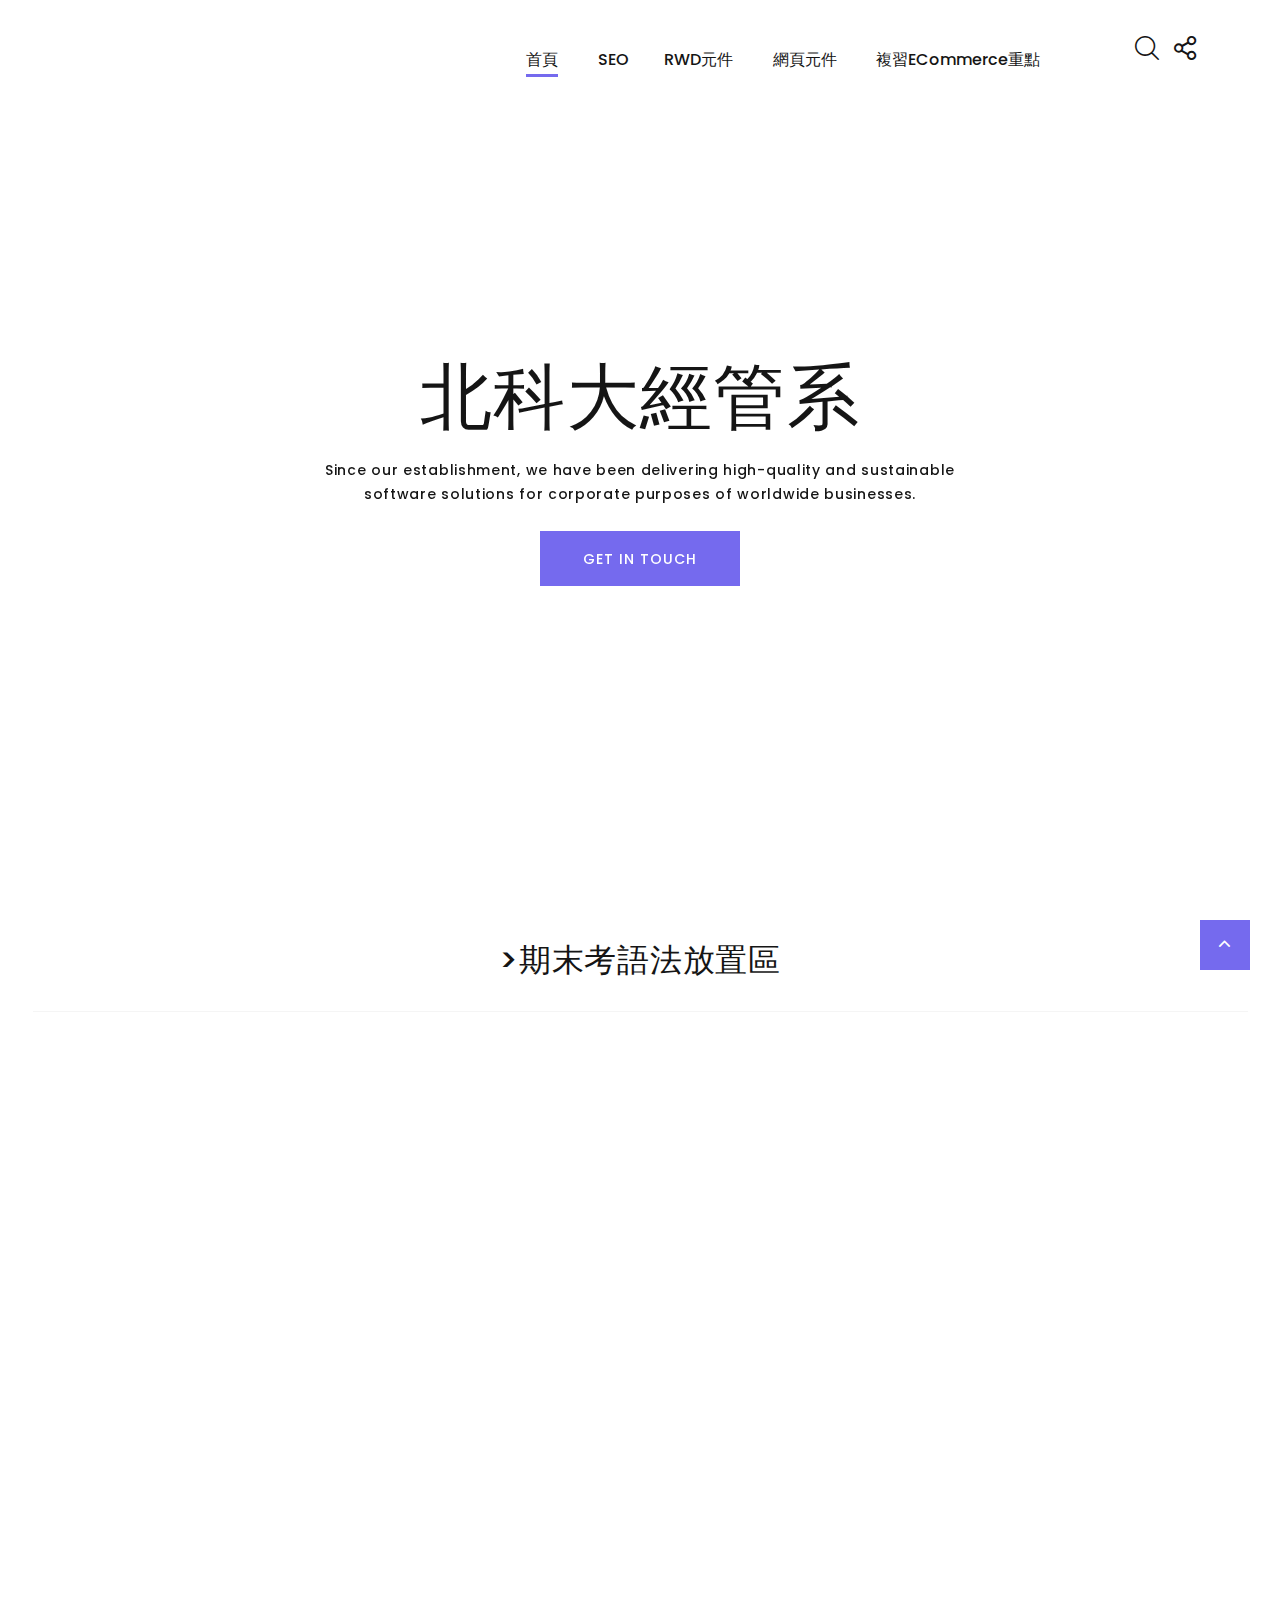
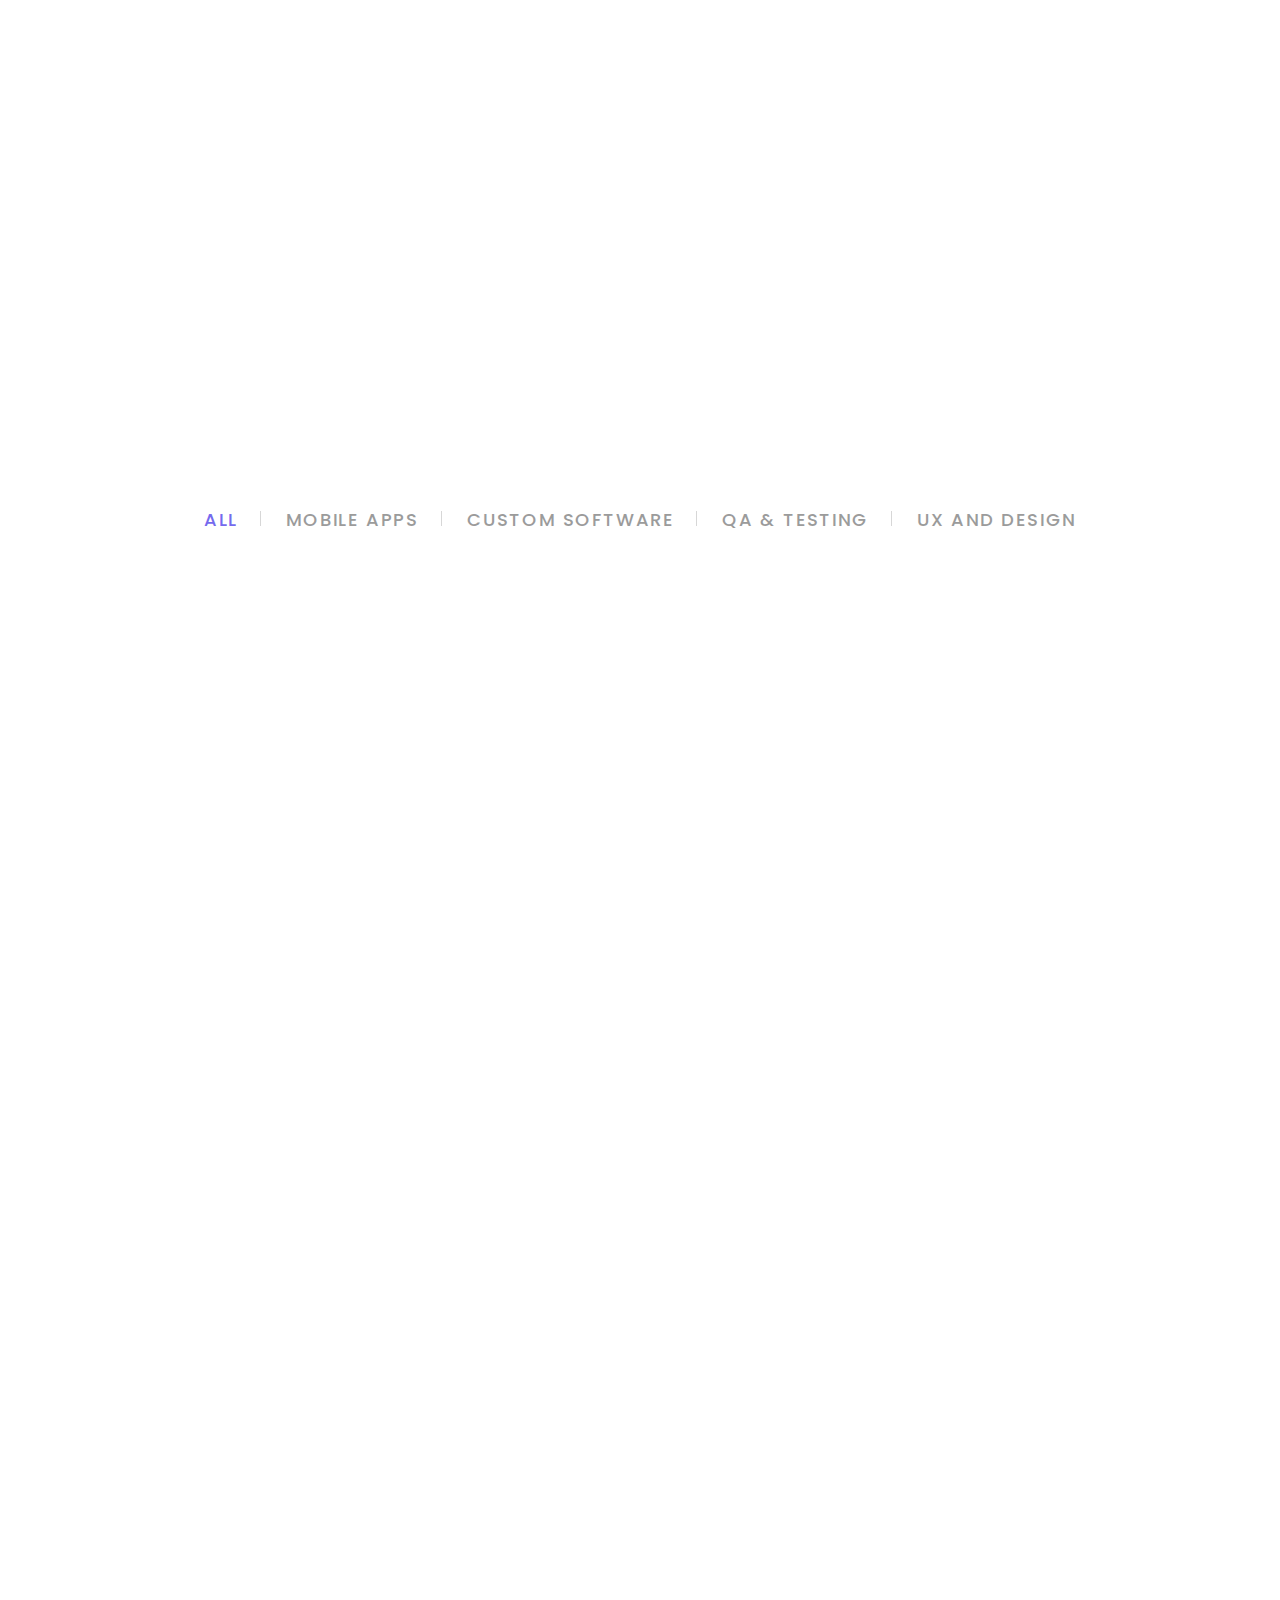
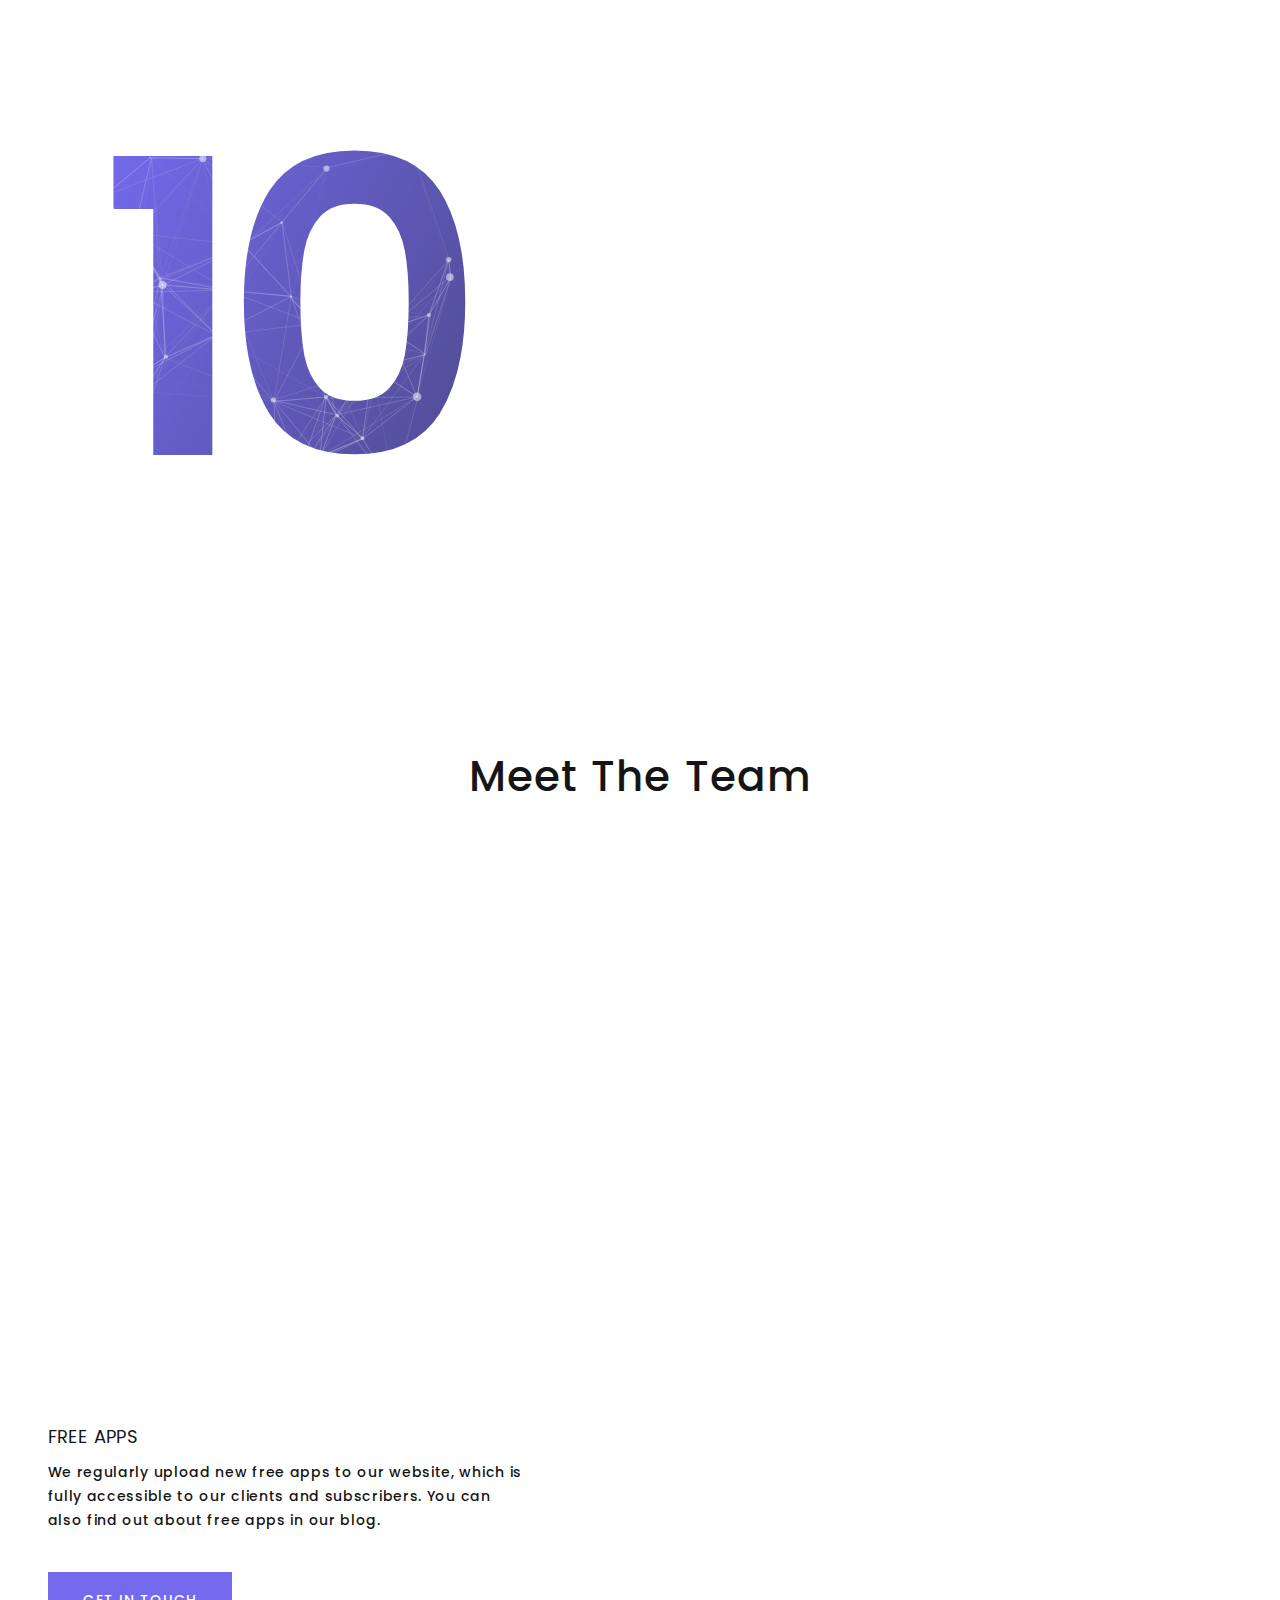
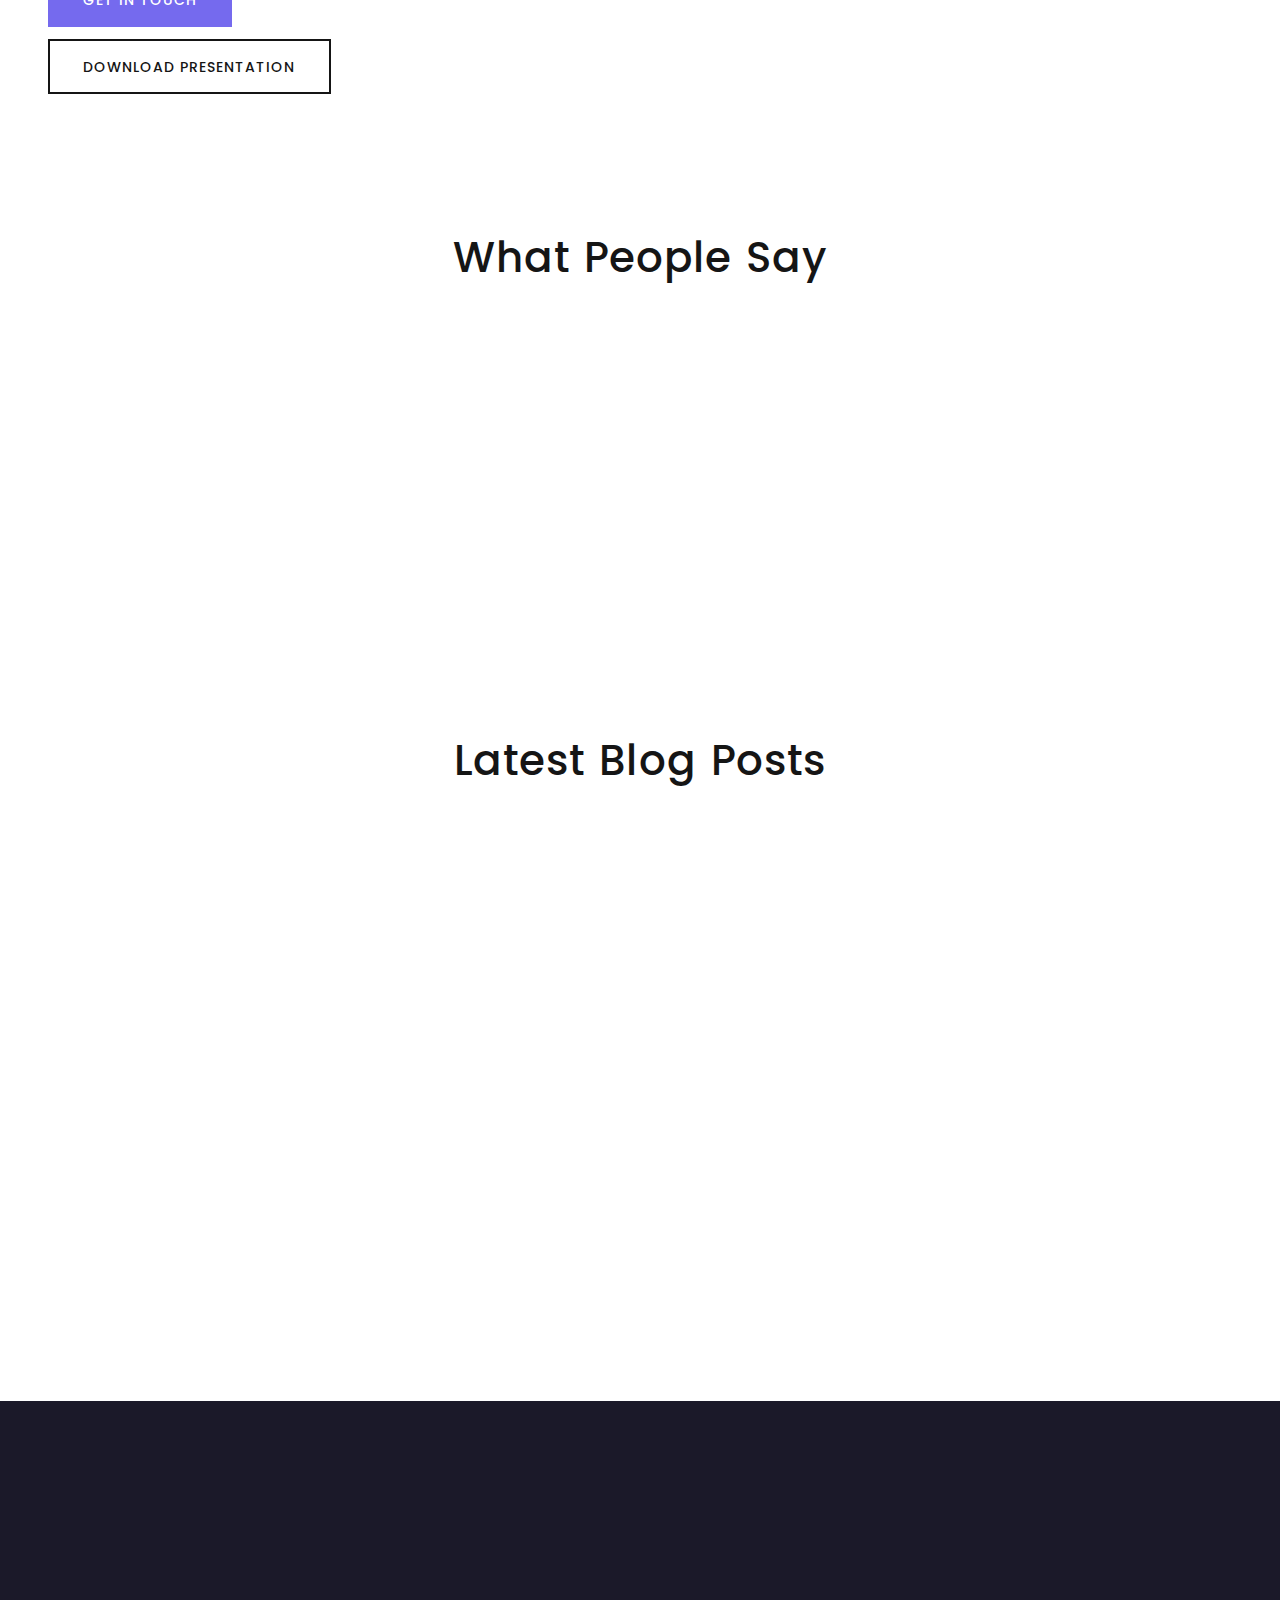
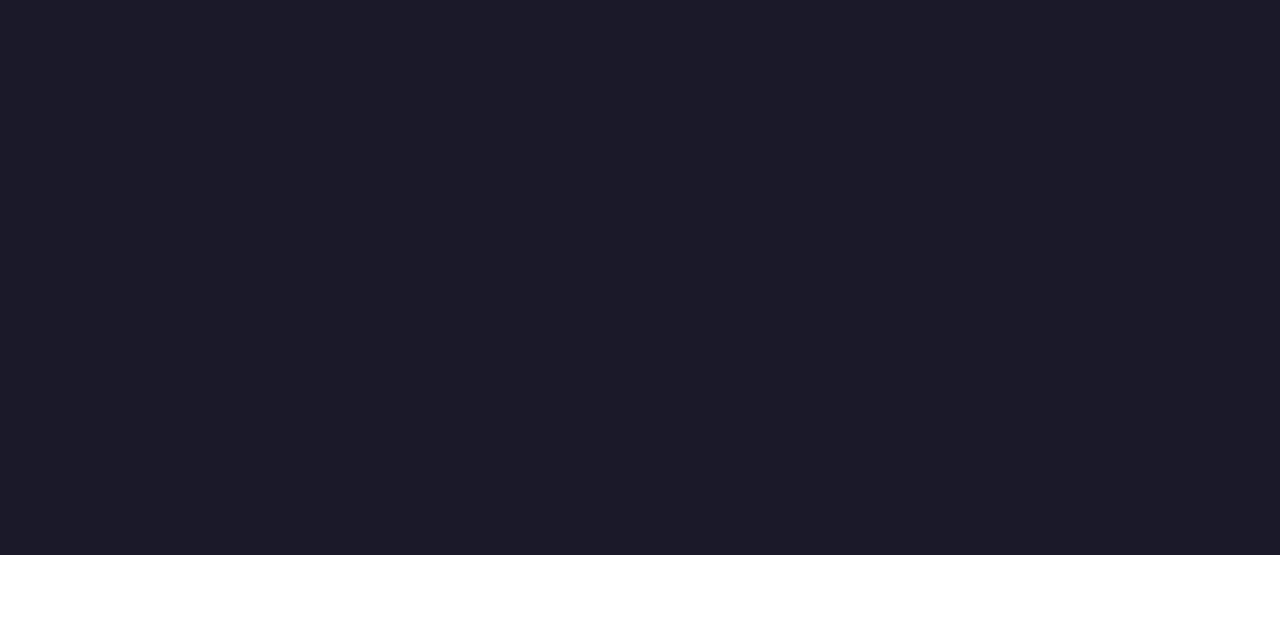
==== commit ecbe7079: "Add files via upload" ====
--- a/index.html
+++ b/index.html
@@ -68,14 +68,14 @@
                       <ul class="rd-navbar-nav">
                         <li class="rd-nav-item active"><a class="rd-nav-link" href="index.html">首頁</a>
                         </li>
-                        <li class="rd-nav-item"><a class="rd-nav-link" href="a9.html">SEO</a>
+                        <li class="rd-nav-item"><a class="rd-nav-link" href="index.html">SEO</a>
                           <!-- RD Navbar Dropdown-->
                           <ul class="rd-menu rd-navbar-dropdown">
                             <li class="rd-dropdown-item"><a class="rd-dropdown-link" href="a1.html">第1題（原始文案）</a></li>
                             <li class="rd-dropdown-item"><a class="rd-dropdown-link" href="a2.html">第2題（關鍵字SEO）</a></li>
                            
                           </ul>
-                          <li class="rd-nav-item"><a class="rd-nav-link" href="a10.html">RWD元件
+                          <li class="rd-nav-item"><a class="rd-nav-link" href="index.html">RWD元件
                           </a>
                             <!-- RD Navbar Dropdown-->
                             <ul class="rd-menu rd-navbar-dropdown">
@@ -84,7 +84,7 @@
                               
                             </ul>
                           </li>
-                          <li class="rd-nav-item"><a class="rd-nav-link" href="a11.html">網頁元件</a>
+                          <li class="rd-nav-item"><a class="rd-nav-link" href="index.html">網頁元件</a>
                             <!-- RD Navbar Dropdown-->
                             <ul class="rd-menu rd-navbar-dropdown">
                               <li class="rd-dropdown-item"><a class="rd-dropdown-link" href="a5.html">第5題（單選複選）</a></li>
